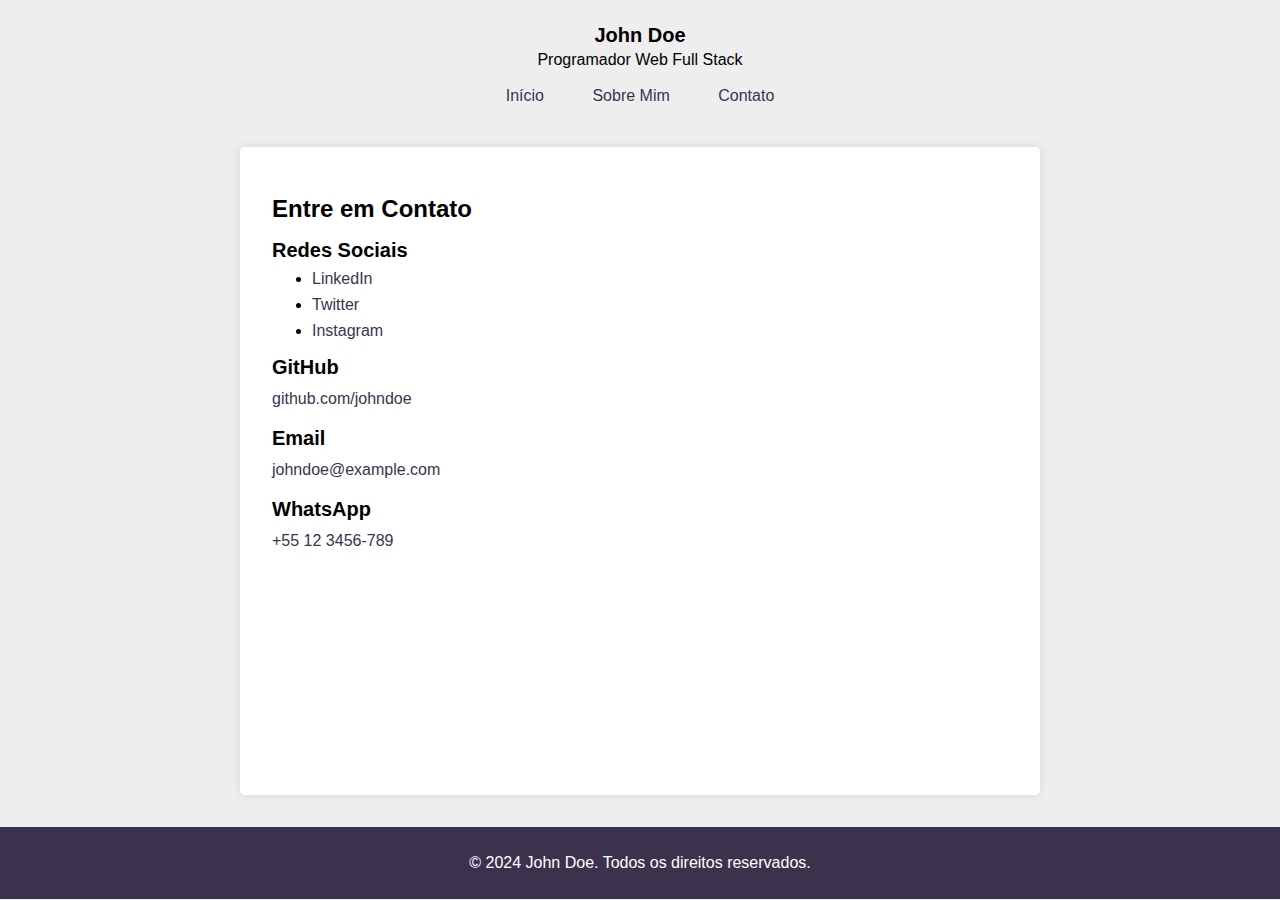
==== contato.html @ fefe0fa4 "Adicionando contato" ====
<!DOCTYPE html>
<html lang="pt-br">
  <head>
    <meta charset="UTF-8" />
    <meta name="viewport" content="width=device-width, initial-scale=1.0" />
    <title>Contato - John Doe</title>
    <link rel="stylesheet" href="style.css" />
  </head>

  <body>
    <header>
      <div>
        <div class="logo">John Doe</div>
        <div class="title">Programador Web Full Stack</div>
      </div>
      <nav>
        <a href="index.html" class="nav-link">Início</a>
        <a href="sobre.html" class="nav-link">Sobre Mim</a>
        <a href="contato.html" class="nav-link">Contato</a>
      </nav>
    </header>
    
    <div class="container">
      <section>
        <h1>Entre em Contato</h1>
        
        <h2>Redes Sociais</h2>
        <ul>
          <li><a href="https://www.linkedin.com/" target="_blank" rel="noopener noreferrer">LinkedIn</a></li>
          <li><a href="https://www.twitter.com/" target="_blank" rel="noopener noreferrer">Twitter</a></li>
          <li><a href="https://www.instagram.com/" target="_blank" rel="noopener noreferrer">Instagram</a></li>
        </ul>
        
        <h2>GitHub</h2>
        <p><a href="https://github.com/johndoe" target="_blank" rel="noopener noreferrer">github.com/johndoe</a></p>
        
        <h2>Email</h2>
        <p><a href="mailto:johndoe@example.com">johndoe@example.com</a></p>
        
        <h2>WhatsApp</h2>
        <p><a href="https://wa.me/55123456789" target="_blank" rel="noopener noreferrer">+55 12 3456-789</a></p>
      </section>
    </div>
    
    <footer>
      <p>&copy; 2024 John Doe. Todos os direitos reservados.</p>
    </footer>
  </body>
</html>
---- style.css ----
* {
    box-sizing: border-box;
    margin: 0;
    padding: 0;
  }
  
  body {
    font-family: Arial, sans-serif;
    margin: 0;
    padding: 0;
    background-color: #eee;
  }
  
  header {
    padding: 1.5rem 0;
    text-align: center;
  }
  
  header .logo {
    font-size: 1.25rem;
    font-weight: 600;
    margin-bottom: 0.25rem;
  }
  
  header .nav-link {
    color: #3b334e;
    border-radius: 4px;
    display: inline-block;
    margin: 0.5rem 0.25rem;
    padding: 0.625rem 1.125rem;
    text-decoration: none;
    transition: 0.2s;
  }
  
  header .nav-link:hover {
    background-color: #e2d7ff;
  }
  
  h1 {
    font-size: 1.5rem;
    margin: 1rem 0 0.5rem;
  }
  
  h2 {
    font-size: 1.25rem;
    margin: 1rem 0 0.5rem;
  }
  
  p {
    line-height: 1.5;
  }
  
  a {
    color: #3b334e;
    text-decoration: none;
  }
  
  ul li {
    margin-bottom: 0.5rem;
    margin-left: 2.5rem;
  }
  
  .container {
    min-height: calc(100vh - 252px);
    max-width: 800px;
    margin: 0 auto 2rem;
    padding: 2rem;
    background-color: #fff;
    box-shadow: 0 0 0.5rem rgba(0, 0, 0, 0.1);
    border-radius: 5px;
  }
  
  section {
    margin-bottom: 1rem;
  }
  
  .call-to-action {
    background-color: #3b334e;
    border: 0;
    border-radius: 4px;
    color: #fff;
    cursor: pointer;
    display: inline-block;
    margin: 0.5rem 0.25rem;
    padding: 0.625rem 1.125rem;
    text-decoration: none;
    transition: 0.2s;
  }
  
  .call-to-action:hover {
    background-color: #4e4368;
  }
  
  .skills {
    margin-top: 1.5rem;
  }
  
  footer {
    text-align: center;
    padding: 1.5rem 0;
    background-color: #3b334e;
    color: #fff;
  }
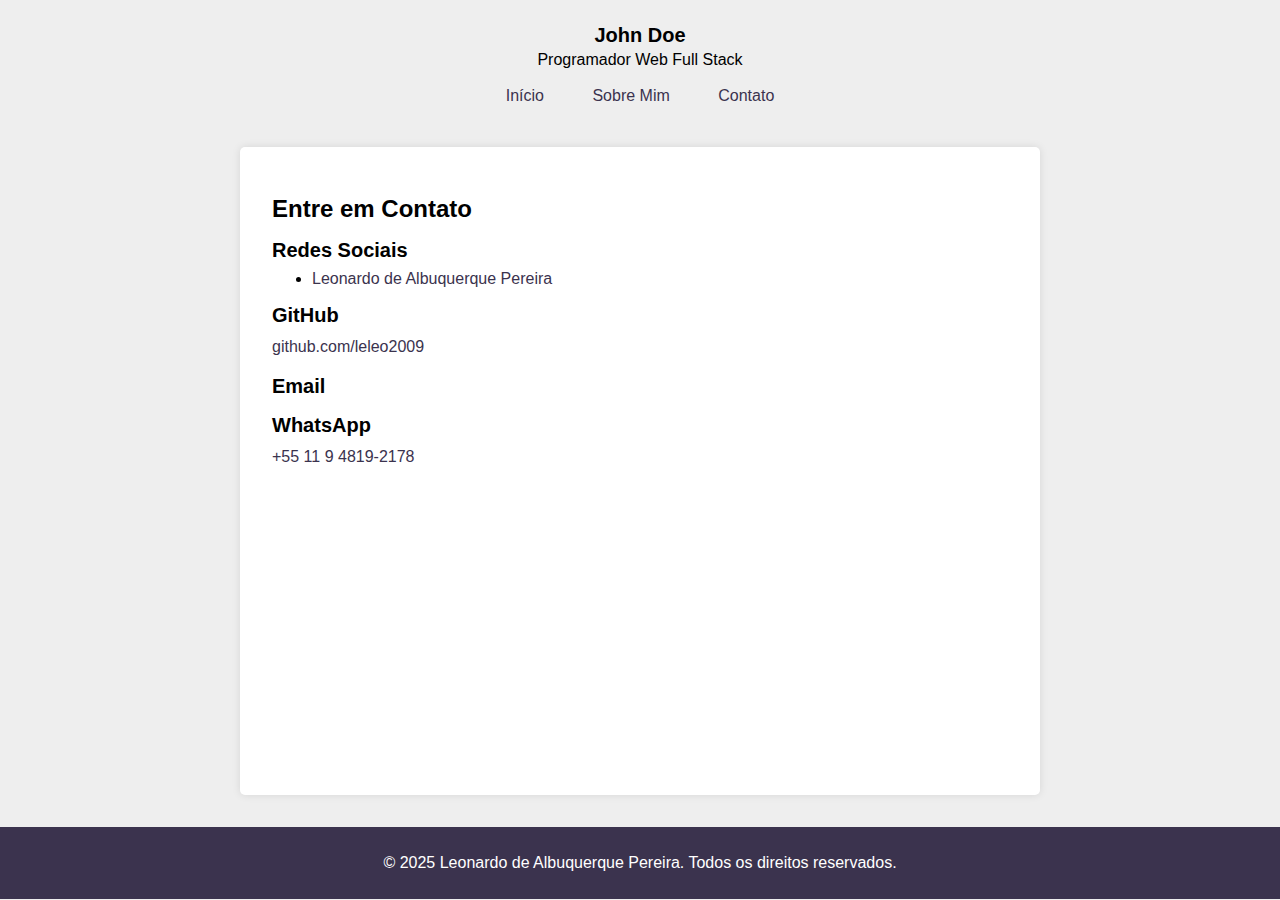
==== commit 3f5ae3bf: "ALterações da pagina pessoal" ====
--- a/contato.html
+++ b/contato.html
@@ -3,7 +3,7 @@
   <head>
     <meta charset="UTF-8" />
     <meta name="viewport" content="width=device-width, initial-scale=1.0" />
-    <title>Contato - John Doe</title>
+    <title>Contato - Leonardo de Albuquerque Pereira</title>
     <link rel="stylesheet" href="style.css" />
   </head>
 
@@ -26,24 +26,22 @@
         
         <h2>Redes Sociais</h2>
         <ul>
-          <li><a href="https://www.linkedin.com/" target="_blank" rel="noopener noreferrer">LinkedIn</a></li>
-          <li><a href="https://www.twitter.com/" target="_blank" rel="noopener noreferrer">Twitter</a></li>
-          <li><a href="https://www.instagram.com/" target="_blank" rel="noopener noreferrer">Instagram</a></li>
+          <li><a href="www.linkedin.com/in/leonardo-albuquerque-pereira-760bb9272" target="_blank" rel="noopener noreferrer">Leonardo de Albuquerque Pereira</a></li>
         </ul>
         
         <h2>GitHub</h2>
-        <p><a href="https://github.com/johndoe" target="_blank" rel="noopener noreferrer">github.com/johndoe</a></p>
+        <p><a href="https://github.com/leleo2009" target="_blank" rel="noopener noreferrer">github.com/leleo2009</a></p>
         
         <h2>Email</h2>
-        <p><a href="mailto:johndoe@example.com">johndoe@example.com</a></p>
+        <p><a href="l.a.pereira199@gmail.com"></a></p>
         
         <h2>WhatsApp</h2>
-        <p><a href="https://wa.me/55123456789" target="_blank" rel="noopener noreferrer">+55 12 3456-789</a></p>
+        <p><a href="https://wa.me/5511948192178" target="_blank" rel="noopener noreferrer">+55 11 9 4819-2178</a></p>
       </section>
     </div>
     
     <footer>
-      <p>&copy; 2024 John Doe. Todos os direitos reservados.</p>
+      <p>&copy; 2025 Leonardo de Albuquerque Pereira. Todos os direitos reservados.</p>
     </footer>
   </body>
 </html>
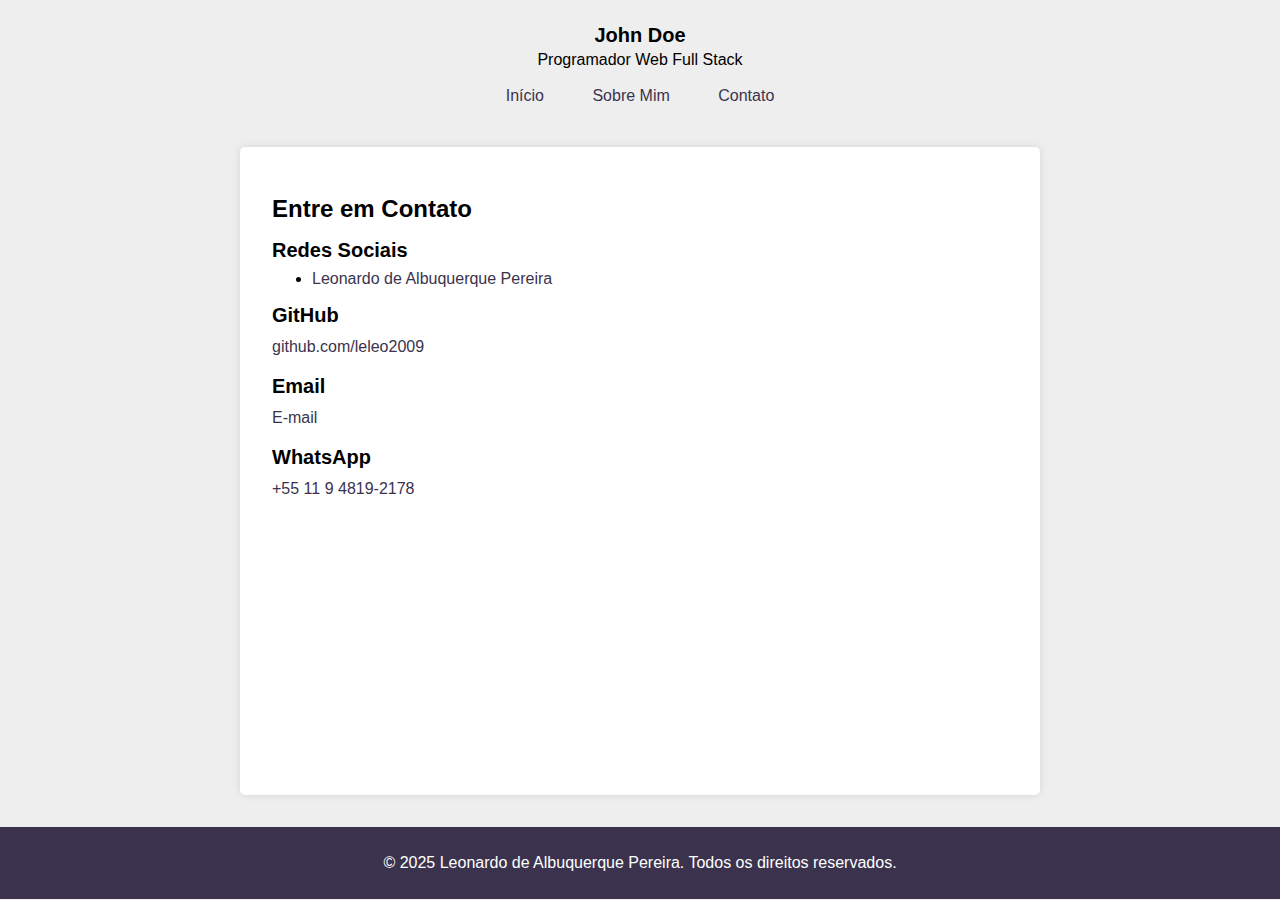
==== commit 27e92761: "corrigindo contato" ====
--- a/contato.html
+++ b/contato.html
@@ -33,7 +33,7 @@
         <p><a href="https://github.com/leleo2009" target="_blank" rel="noopener noreferrer">github.com/leleo2009</a></p>
         
         <h2>Email</h2>
-        <p><a href="l.a.pereira199@gmail.com"></a></p>
+        <p><a href="l.a.pereira1992@gmail.com">E-mail</a></p>
         
         <h2>WhatsApp</h2>
         <p><a href="https://wa.me/5511948192178" target="_blank" rel="noopener noreferrer">+55 11 9 4819-2178</a></p>
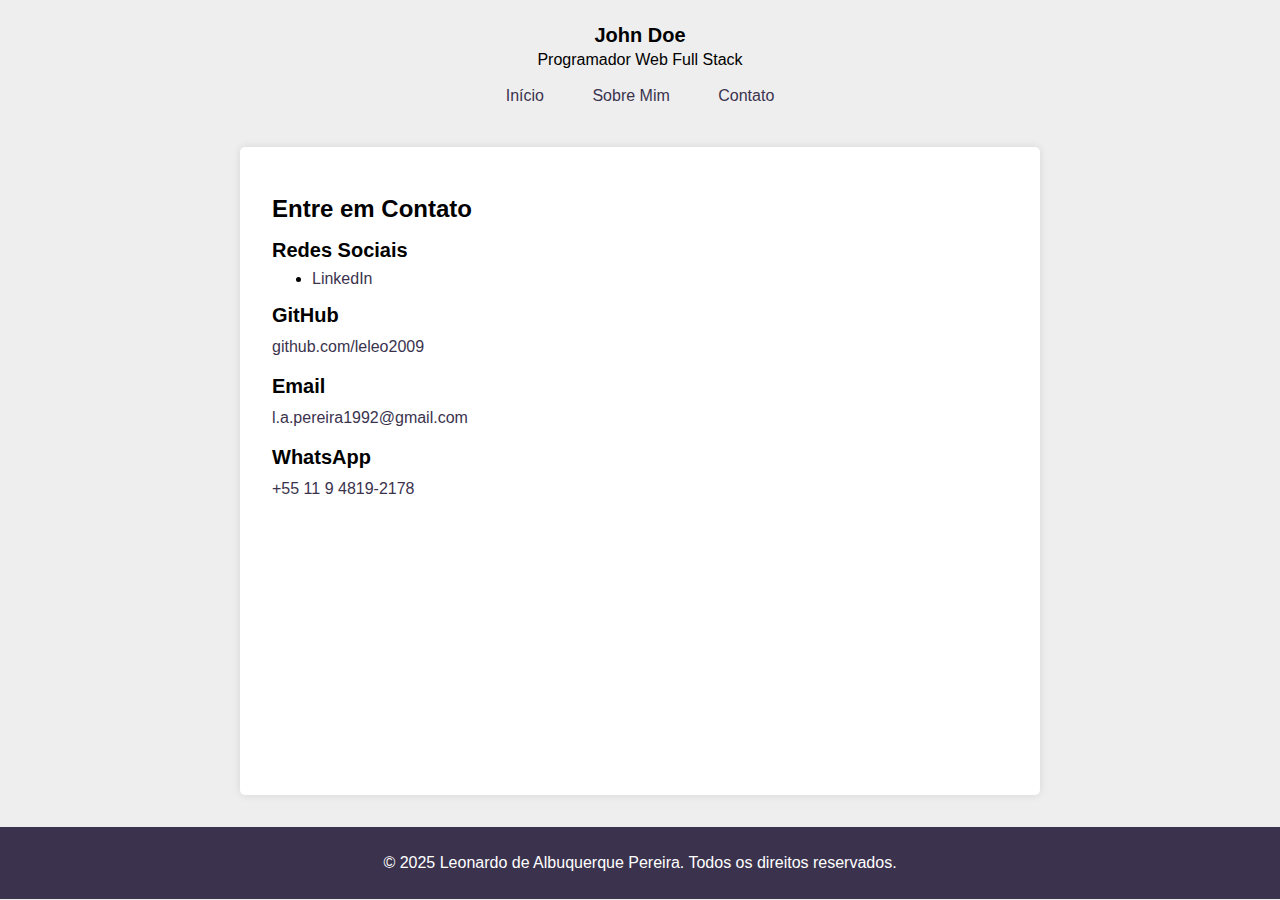
==== commit 81e19a53: "alteration" ====
--- a/contato.html
+++ b/contato.html
@@ -26,14 +26,14 @@
         
         <h2>Redes Sociais</h2>
         <ul>
-          <li><a href="www.linkedin.com/in/leonardo-albuquerque-pereira-760bb9272" target="_blank" rel="noopener noreferrer">Leonardo de Albuquerque Pereira</a></li>
+          <li><a href="www.linkedin.com/in/leonardo-albuquerque-pereira-760bb9272" target="_blank" rel="noopener noreferrer">LinkedIn</a></li>
         </ul>
         
         <h2>GitHub</h2>
         <p><a href="https://github.com/leleo2009" target="_blank" rel="noopener noreferrer">github.com/leleo2009</a></p>
         
         <h2>Email</h2>
-        <p><a href="l.a.pereira1992@gmail.com">E-mail</a></p>
+        <p><a href="l.a.pereira1992@gmail.com">l.a.pereira1992@gmail.com</a></p>
         
         <h2>WhatsApp</h2>
         <p><a href="https://wa.me/5511948192178" target="_blank" rel="noopener noreferrer">+55 11 9 4819-2178</a></p>
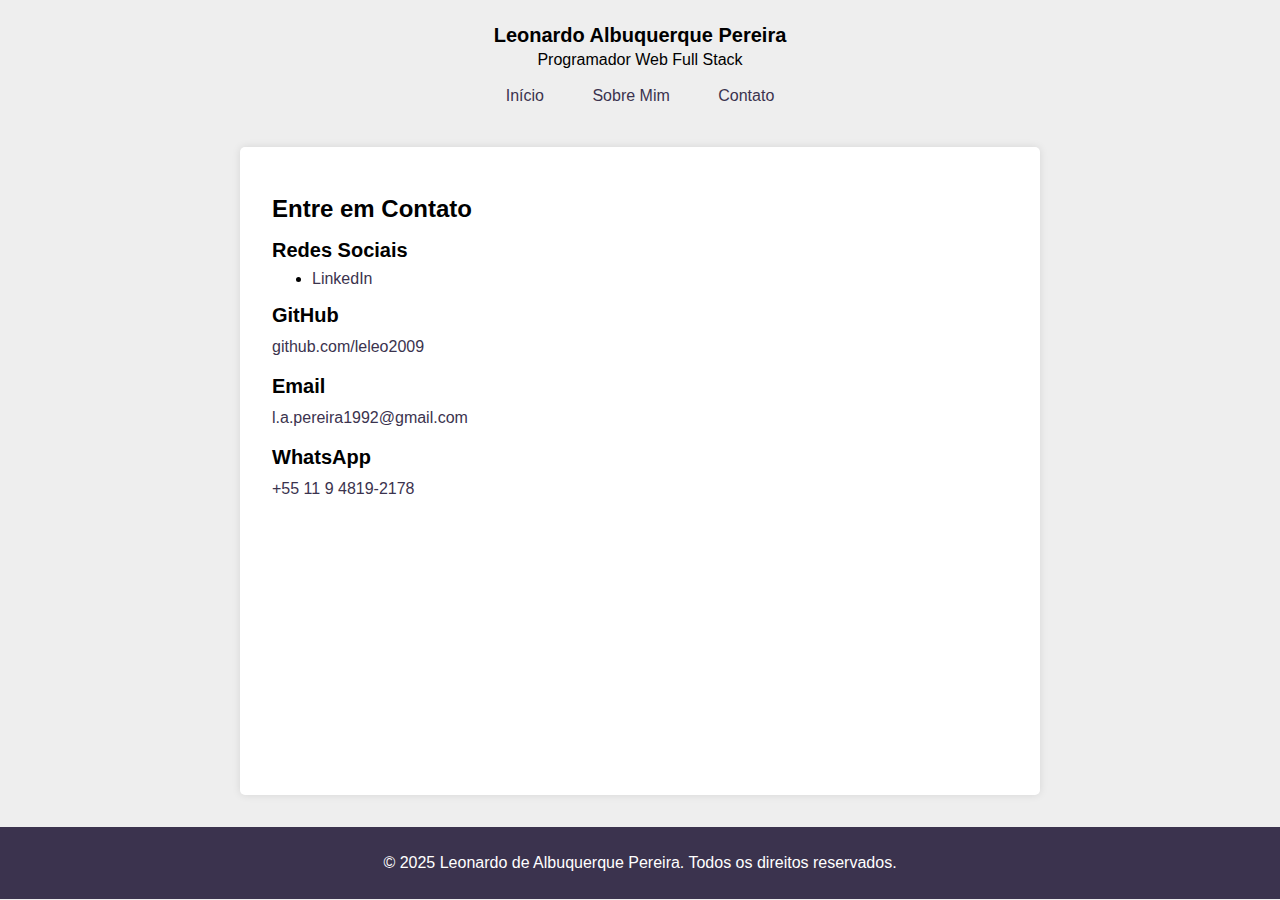
==== commit d81ef851: "alteration" ====
--- a/contato.html
+++ b/contato.html
@@ -10,7 +10,7 @@
   <body>
     <header>
       <div>
-        <div class="logo">John Doe</div>
+        <div class="logo">Leonardo Albuquerque Pereira</div>
         <div class="title">Programador Web Full Stack</div>
       </div>
       <nav>
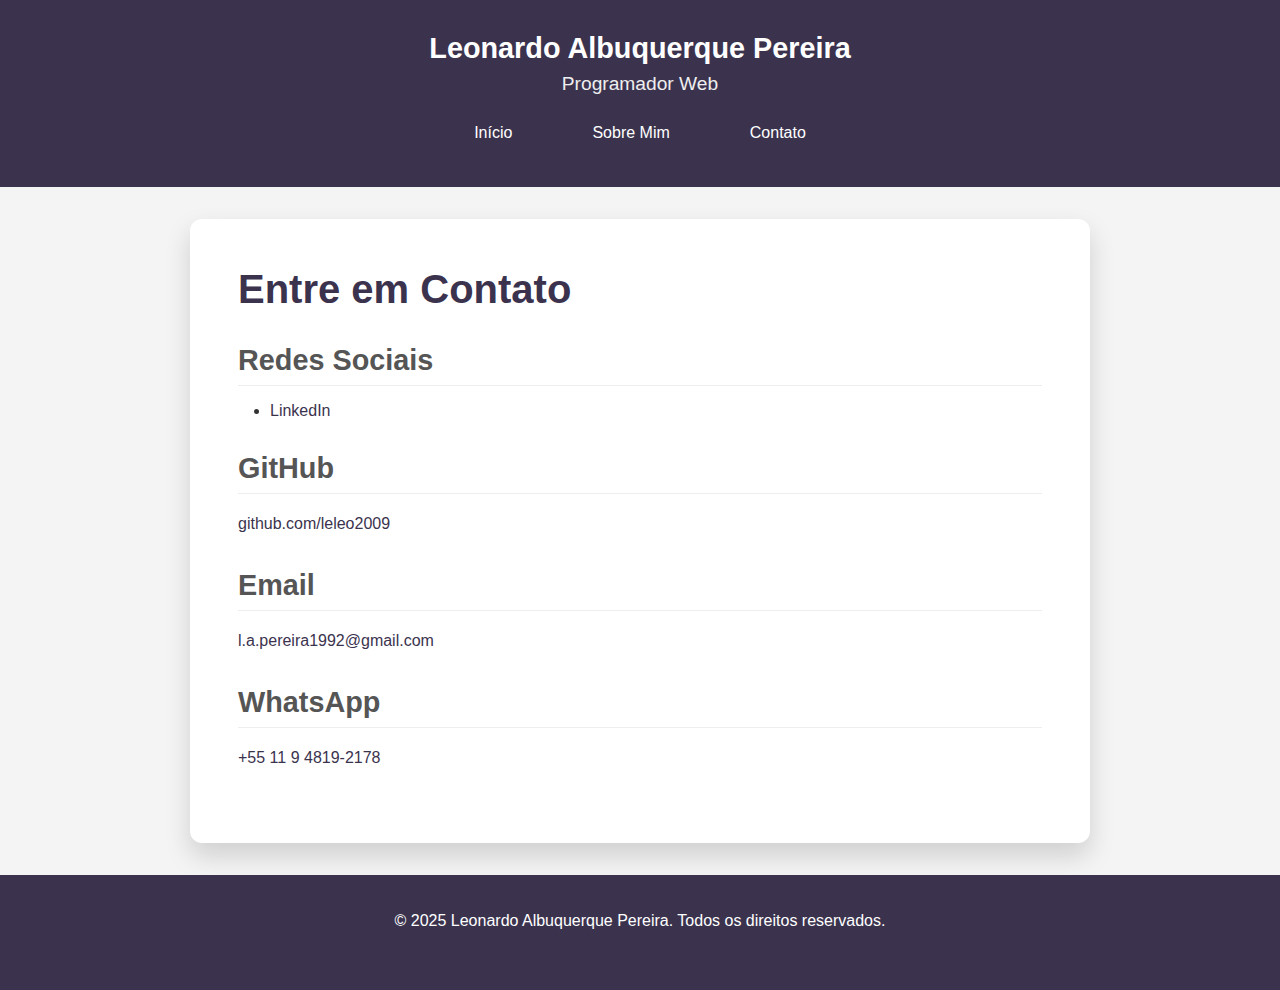
==== commit 3637b966: "Melhorando meu projeto" ====
--- a/contato.html
+++ b/contato.html
@@ -1,47 +1,47 @@
 <!DOCTYPE html>
 <html lang="pt-br">
-  <head>
-    <meta charset="UTF-8" />
-    <meta name="viewport" content="width=device-width, initial-scale=1.0" />
-    <title>Contato - Leonardo de Albuquerque Pereira</title>
-    <link rel="stylesheet" href="style.css" />
-  </head>
+<head>
+  <meta charset="UTF-8">
+  <meta name="viewport" content="width=device-width, initial-scale=1.0">
+  <title>Contato - Início - Leonardo Albuquerque Pereira, Programador Web</title>
+  <link rel="stylesheet" href="style.css">
+</head>
 
-  <body>
-    <header>
-      <div>
-        <div class="logo">Leonardo Albuquerque Pereira</div>
-        <div class="title">Programador Web Full Stack</div>
-      </div>
-      <nav>
-        <a href="index.html" class="nav-link">Início</a>
-        <a href="sobre.html" class="nav-link">Sobre Mim</a>
-        <a href="contato.html" class="nav-link">Contato</a>
-      </nav>
-    </header>
-    
-    <div class="container">
-      <section>
-        <h1>Entre em Contato</h1>
-        
-        <h2>Redes Sociais</h2>
-        <ul>
-          <li><a href="www.linkedin.com/in/leonardo-albuquerque-pereira-760bb9272" target="_blank" rel="noopener noreferrer">LinkedIn</a></li>
-        </ul>
-        
-        <h2>GitHub</h2>
-        <p><a href="https://github.com/leleo2009" target="_blank" rel="noopener noreferrer">github.com/leleo2009</a></p>
-        
-        <h2>Email</h2>
-        <p><a href="l.a.pereira1992@gmail.com">l.a.pereira1992@gmail.com</a></p>
-        
-        <h2>WhatsApp</h2>
-        <p><a href="https://wa.me/5511948192178" target="_blank" rel="noopener noreferrer">+55 11 9 4819-2178</a></p>
-      </section>
+<body>
+  <header>
+    <div>
+      <div class="logo">Leonardo Albuquerque Pereira</div>
+      <div class="title">Programador Web</div>
     </div>
-    
-    <footer>
-      <p>&copy; 2025 Leonardo de Albuquerque Pereira. Todos os direitos reservados.</p>
-    </footer>
-  </body>
-</html>
+    <nav>
+      <a href="index.html" class="nav-link">Início</a>
+      <a href="sobre.html" class="nav-link">Sobre Mim</a>
+      <a href="contato.html" class="nav-link">Contato</a>
+    </nav>
+  </header>
+
+  <div class="container">
+    <section>
+      <h1>Entre em Contato</h1>
+
+      <h2>Redes Sociais</h2>
+      <ul>
+        <li><a href="https://www.linkedin.com/in/leonardo-albuquerque-pereira-760bb9272" target="_blank" rel="noopener noreferrer">LinkedIn</a></li>
+      </ul>
+
+      <h2>GitHub</h2>
+      <p><a href="https://github.com/leleo2009" target="_blank" rel="noopener noreferrer">github.com/leleo2009</a></p>
+
+      <h2>Email</h2>
+      <p><a href="l.a.pereira1992@gmail.com">l.a.pereira1992@gmail.com</a></p>
+
+      <h2>WhatsApp</h2>
+      <p><a href="https://wa.me/5511948192178" target="_blank" rel="noopener noreferrer">+55 11 9 4819-2178</a></p>
+    </section>
+  </div>
+
+  <footer>
+    <p>&copy; 2025 Leonardo Albuquerque Pereira. Todos os direitos reservados.</p>
+  </footer>
+</body>
+</html>--- a/style.css
+++ b/style.css
@@ -1,104 +1,157 @@
 * {
-    box-sizing: border-box;
-    margin: 0;
-    padding: 0;
-  }
-  
-  body {
-    font-family: Arial, sans-serif;
-    margin: 0;
-    padding: 0;
-    background-color: #eee;
-  }
-  
-  header {
-    padding: 1.5rem 0;
-    text-align: center;
-  }
-  
-  header .logo {
-    font-size: 1.25rem;
-    font-weight: 600;
-    margin-bottom: 0.25rem;
-  }
-  
-  header .nav-link {
-    color: #3b334e;
-    border-radius: 4px;
-    display: inline-block;
-    margin: 0.5rem 0.25rem;
-    padding: 0.625rem 1.125rem;
-    text-decoration: none;
-    transition: 0.2s;
-  }
-  
-  header .nav-link:hover {
-    background-color: #e2d7ff;
-  }
-  
-  h1 {
-    font-size: 1.5rem;
-    margin: 1rem 0 0.5rem;
-  }
-  
-  h2 {
-    font-size: 1.25rem;
-    margin: 1rem 0 0.5rem;
-  }
-  
-  p {
-    line-height: 1.5;
-  }
-  
-  a {
-    color: #3b334e;
-    text-decoration: none;
-  }
-  
-  ul li {
-    margin-bottom: 0.5rem;
-    margin-left: 2.5rem;
-  }
-  
-  .container {
-    min-height: calc(100vh - 252px);
-    max-width: 800px;
-    margin: 0 auto 2rem;
-    padding: 2rem;
-    background-color: #fff;
-    box-shadow: 0 0 0.5rem rgba(0, 0, 0, 0.1);
-    border-radius: 5px;
-  }
-  
-  section {
-    margin-bottom: 1rem;
-  }
-  
-  .call-to-action {
-    background-color: #3b334e;
-    border: 0;
-    border-radius: 4px;
-    color: #fff;
-    cursor: pointer;
-    display: inline-block;
-    margin: 0.5rem 0.25rem;
-    padding: 0.625rem 1.125rem;
-    text-decoration: none;
-    transition: 0.2s;
-  }
-  
-  .call-to-action:hover {
-    background-color: #4e4368;
-  }
-  
-  .skills {
-    margin-top: 1.5rem;
-  }
-  
-  footer {
-    text-align: center;
-    padding: 1.5rem 0;
-    background-color: #3b334e;
-    color: #fff;
-  }
-  +  box-sizing: border-box;
+  margin: 0;
+  padding: 0;
+}
+
+body {
+  font-family: 'Poppins', sans-serif; /* Fonte mais moderna */
+  margin: 0;
+  padding: 0;
+  background-color: #f4f4f4; /* Fundo mais suave */
+  color: #333; /* Cor de texto mais legível */
+}
+
+header {
+  background-color: #3b334e; /* Cor de fundo do cabeçalho */
+  padding: 2rem 0;
+  text-align: center;
+}
+
+header .logo {
+  font-size: 1.8rem; /* Tamanho do logo */
+  font-weight: 700; /* Peso da fonte do logo */
+  color: #fff; /* Cor do logo */
+  margin-bottom: 0.5rem;
+}
+
+header .title {
+  font-size: 1.2rem;
+  color: #eee;
+  margin-bottom: 1rem; /* Espaçamento abaixo do título */
+}
+
+
+header nav {
+    display: flex;
+    justify-content: center; /* Centraliza os links */
+}
+
+header .nav-link {
+  color: #fff; /* Cor dos links */
+  border-radius: 8px; /* Bordas arredondadas */
+  display: inline-block;
+  margin: 0 1rem; /* Espaçamento entre os links */
+  padding: 0.8rem 1.5rem; /* Padding maior */
+  text-decoration: none;
+  font-weight: 500;
+  transition: 0.3s; /* Transição mais suave */
+}
+
+header .nav-link:hover {
+  background-color: rgba(255, 255, 255, 0.2); /* Efeito de hover mais suave */
+  color: #e2d7ff;
+}
+
+.container {
+  max-width: 900px; /* Largura máxima */
+  margin: 2rem auto; /* Margem superior e inferior */
+  padding: 3rem; /* Padding interno */
+  background-color: #fff;
+  box-shadow: 0 0.8rem 1.6rem rgba(0, 0, 0, 0.15); /* Sombra mais suave */
+  border-radius: 12px; /* Bordas mais arredondadas */
+}
+
+h1 {
+  font-size: 2.5rem; /* Tamanho do título */
+  font-weight: 700;
+  color: #3b334e; /* Cor do título */
+  margin-bottom: 1rem;
+}
+
+h2 {
+  font-size: 1.8rem;
+  color: #555; /* Cor do subtítulo */
+  margin-top: 2rem; /* Espaçamento superior */
+  margin-bottom: 1rem;
+  border-bottom: 1px solid #eee; /* Linha abaixo dos subtítulos */
+  padding-bottom: 0.5rem;
+}
+
+p {
+  line-height: 1.7; /* Altura de linha */
+  margin-bottom: 1.5rem;
+}
+
+a {
+  color: #3b334e;
+  text-decoration: none;
+  transition: 0.3s;
+}
+
+a:hover {
+  color: #4e4368;
+}
+
+ul {
+    list-style-type: disc; /* Estilo da lista */
+    padding-left: 2rem; /* Espaçamento da lista */
+    margin-bottom: 1.5rem;
+}
+
+ul li {
+  margin-bottom: 0.8rem;
+}
+
+.call-to-action {
+  background-color: #3b334e;
+  border: none;
+  border-radius: 8px;
+  color: #fff;
+  cursor: pointer;
+  display: inline-block;
+  margin: 0.5rem;
+  padding: 1rem 2rem;
+  text-decoration: none;
+  font-weight: 500;
+  transition: 0.3s;
+}
+
+.call-to-action:hover {
+  background-color: #4e4368;
+}
+
+.skills {
+  margin-top: 2rem;
+}
+
+footer {
+  text-align: center;
+  padding: 2rem 0;
+  background-color: #3b334e;
+  color: #fff;
+}
+
+/* Media query para tornar o site responsivo */
+@media (max-width: 768px) {
+    .container {
+        padding: 2rem;
+    }
+
+    h1 {
+        font-size: 2rem;
+    }
+
+    h2 {
+        font-size: 1.5rem;
+    }
+
+    header nav {
+        flex-direction: column; /* Links em coluna */
+    }
+
+    header .nav-link {
+        margin: 0.5rem 0; /* Espaçamento vertical */
+        padding: 0.6rem 1.2rem;
+    }
+}